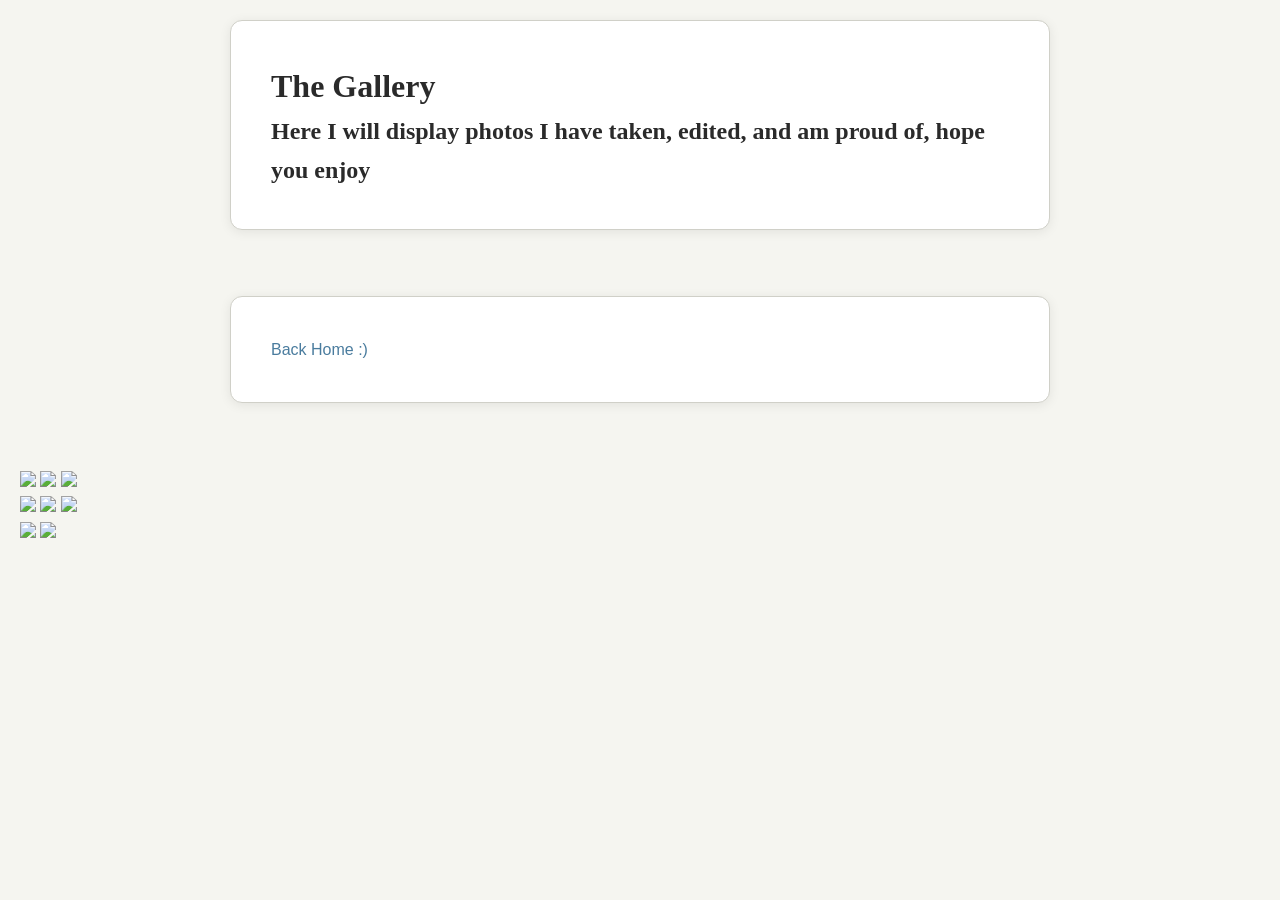
==== gallery.html @ 793f6dac "Update" ====
<!DOCTYPE html>
<html lang="en">
<head>
    <meta charset="UTF-8">
    <meta name="viewport" content="width=device-width, initial-scale=1.0">
    <title>Gallery | Wilson</title>
    <link rel="stylesheet" href="style.css">
</head>
<body>
    <div class="container">
        <h1 class="title">The Gallery</h1>
        <h2 class="subtitle">Here I will display photos I have taken, edited, and am proud of, hope you enjoy</h2>
    </div>

    <br>

    <div class="container">
        <a id="home-button" href="index.html">Back Home :)</a>
    </div>
    <br>

    <div class="gallery">
  <div class="column">
    <img src="gallery/1.jpg">
    <img src="gallery/2.jpg">
    <img src="gallery/3.jpg">
  </div>
  <div class="column">
    <img src="gallery/4.jpg">
    <img src="gallery/5.jpg">
    <img src="gallery/6.jpg">
  </div>
  <div class="column">
    <img src="gallery/7.jpg">
    <img src="gallery/8.jpg">
  </div>
</div>
</body>
</html>
---- style.css ----
/* === BASE STYLES === */
:root {
    --paper-bg: #f5f5f0;
    --card-bg: #ffffff;
    --text-dark: #2a2a2a;
    --text-gray: #5a5a5a;
    --accent: #4a7c9e;
    --accent-light: #6b9ec4;
    --border: #d0d0c8;
    --shadow: rgba(0, 0, 0, 0.08);
    --highlight: #ffd166;
}

* {
    margin: 0;
    padding: 0;
    box-sizing: border-box;
}

body {
    font-family: 'Inter', -apple-system, BlinkMacSystemFont, 'Segoe UI', sans-serif;
    background-color: var(--paper-bg);
    color: var(--text-dark);
    line-height: 1.6;
    padding: 20px;
    padding-bottom: 60px;
}

.links-hint {
  font-style: italic;
  text-decoration: line-through;
}

/* Handwritten elements use Caveat */
h1, h2, h3, .hero-title, .section-title, .question {
    font-family: 'Caveat', cursive;
    font-weight: 700;
}

/* === CONTAINER CARDS === */
.container {
    max-width: 820px;
    margin: 0 auto 40px;
    background-color: var(--card-bg);
    padding: 40px;
    border-radius: 12px;
    box-shadow: 0 2px 12px var(--shadow);
    border: 1px solid var(--border);
}

/* === NOTICE CARD === */
.notice-card {
    max-width: 820px;
    margin: 0 auto 30px;
    background: linear-gradient(135deg, #fff3cd 0%, #fff9e6 100%);
    padding: 20px 30px;
    border-radius: 12px;
    border: 2px solid #ffd166;
    box-shadow: 0 2px 8px rgba(255, 209, 102, 0.2);
}

.notice-card p {
    font-family: 'Inter', sans-serif;
    font-size: 16px;
    line-height: 1.6;
    color: var(--text-dark);
    margin: 0;
}

/* === HERO SECTION === */
.hero {
    text-align: center;
    padding: 60px 40px;
}

.hero-title {
    font-size: clamp(4rem, 10vw, 7rem);
    margin-bottom: 10px;
    line-height: 1;
    color: var(--text-dark);
}

.hero-subtitle {
    font-size: clamp(2rem, 5vw, 3.5rem);
    margin-bottom: 20px;
    color: var(--accent);
}

.hero-description {
    font-size: 18px;
    line-height: 1.8;
    max-width: 600px;
    margin: 0 auto 20px;
    color: var(--text-gray);
}

.highlight {
    background: linear-gradient(120deg, var(--highlight) 0%, var(--highlight) 100%);
    background-repeat: no-repeat;
    background-size: 100% 40%;
    background-position: 0 85%;
    font-weight: 600;
    color: var(--text-dark);
}

.tagline {
    font-size: 16px;
    color: var(--text-gray);
    margin-top: 20px;
}

/* === SECTION TITLES === */
.section-title {
    font-size: clamp(2.5rem, 6vw, 4rem);
    margin-bottom: 30px;
    text-align: center;
    color: var(--accent);
    line-height: 1.2;
}

.section-intro {
    text-align: center;
    font-size: 17px;
    color: var(--text-gray);
    margin-bottom: 30px;
    max-width: 600px;
    margin-left: auto;
    margin-right: auto;
}

/* === ABOUT SECTION === */
.about-block {
    margin-bottom: 30px;
    padding-bottom: 30px;
    border-bottom: 1px solid var(--border);
}

.about-block:last-child {
    border-bottom: none;
    margin-bottom: 0;
    padding-bottom: 0;
}

.question {
    font-size: clamp(1.8rem, 4vw, 2.5rem);
    margin-bottom: 15px;
    color: var(--accent);
}

.answer {
    font-size: 16px;
    line-height: 1.8;
    color: var(--text-gray);
}

/* === PROJECT CARDS === */
.project-card {
    background: linear-gradient(135deg, #fafafa 0%, #ffffff 100%);
    border: 1px solid var(--border);
    border-left: 4px solid var(--accent);
    border-radius: 8px;
    padding: 25px;
    margin-bottom: 20px;
    transition: all 0.3s ease;
}

.project-card:hover {
    border-left-color: var(--accent-light);
    box-shadow: 0 4px 16px var(--shadow);
    transform: translateX(4px);
}

.project-title {
    font-size: clamp(1.5rem, 3vw, 2rem);
    margin-bottom: 12px;
    color: var(--text-dark);
}

.project-description {
    font-size: 16px;
    line-height: 1.7;
    color: var(--text-gray);
}

/* === TOOLS SECTION === */
.tools-section {
    background: linear-gradient(135deg, #f8f9fa 0%, #ffffff 100%);
}

.tools-grid {
    display: grid;
    grid-template-columns: repeat(auto-fit, minmax(240px, 1fr));
    gap: 25px;
    margin-top: 30px;
}

.tool-category {
    background: var(--card-bg);
    border: 1px solid var(--border);
    border-radius: 8px;
    padding: 20px;
}

.tool-category h4 {
    font-family: 'Caveat', cursive;
    font-size: 1.6rem;
    margin-bottom: 15px;
    color: var(--accent);
}

.tool-category ul {
    list-style: none;
    padding: 0;
}

.tool-category li {
    font-size: 15px;
    color: var(--text-gray);
    padding: 8px 0;
    padding-left: 20px;
    position: relative;
}

.tool-category li::before {
    content: "▸";
    position: absolute;
    left: 0;
    color: var(--accent);
}

/* === PHILOSOPHY SECTION === */
.philosophy {
    background: linear-gradient(135deg, #e8f4f8 0%, #ffffff 100%);
    border-left: 4px solid var(--accent);
}

.philosophy-title {
    font-size: clamp(2rem, 4vw, 3rem);
    text-align: center;
    color: var(--accent);
    margin-bottom: 20px;
}

.philosophy-quote {
    font-family: 'Caveat', cursive;
    font-size: clamp(1.8rem, 4vw, 2.5rem);
    text-align: center;
    color: var(--text-dark);
    margin-bottom: 20px;
    font-style: italic;
}

.philosophy-text {
    font-size: 16px;
    line-height: 1.8;
    color: var(--text-gray);
    margin-bottom: 15px;
    text-align: center;
    max-width: 700px;
    margin-left: auto;
    margin-right: auto;
}

/* === MARQUEE TESTIMONIALS === */
.marquee {
    --gap: 20px;
    --duration: 40s;
    position: relative;
    overflow: hidden;
    padding: 20px 0;
    margin: 40px 0;
    -webkit-mask-image: linear-gradient(to right, transparent, black 10%, black 90%, transparent);
    mask-image: linear-gradient(to right, transparent, black 10%, black 90%, transparent);
}

.marquee__track {
    display: flex;
    gap: var(--gap);
    width: max-content;
    will-change: transform;
    animation: marquee var(--duration) linear infinite;
}

.marquee--reverse .marquee__track {
    animation-direction: reverse;
}

@keyframes marquee {
    from { transform: translateX(0); }
    to { transform: translateX(-50%); }
}

.review {
    font-family: 'Inter', sans-serif;
    flex: 0 0 auto;
    min-width: 320px;
    max-width: 480px;
    padding: 20px 24px;
    border-radius: 12px;
    border: 2px solid var(--border);
    background: var(--card-bg);
    box-shadow: 0 2px 8px var(--shadow);
    line-height: 1.6;
    font-size: 15px;
    color: var(--text-gray);
}

.review strong {
    color: var(--accent);
    font-weight: 600;
}

.marquee:hover .marquee__track {
    animation-play-state: paused;
}

@media (prefers-reduced-motion: reduce) {
    .marquee__track {
        animation: none;
        transform: none;
    }
}

/* === WHAT'S NEXT SECTION === */
.next-intro {
    font-size: 18px;
    line-height: 1.8;
    margin-bottom: 30px;
    color: var(--text-gray);
}

.goals {
    background: linear-gradient(135deg, #f8f9fa 0%, #ffffff 100%);
    border-left: 4px solid var(--accent);
    padding: 25px;
    border-radius: 8px;
    margin: 30px 0;
}

.goals h3 {
    font-family: 'Caveat', cursive;
    font-size: 2rem;
    color: var(--accent);
    margin-bottom: 15px;
}

.goals-list {
    list-style: none;
    padding: 0;
}

.goals-list li {
    font-size: 16px;
    color: var(--text-gray);
    padding: 12px 0;
    padding-left: 28px;
    position: relative;
    border-bottom: 1px solid rgba(0, 0, 0, 0.05);
}

.goals-list li:last-child {
    border-bottom: none;
}

.goals-list li::before {
    content: "✓";
    position: absolute;
    left: 0;
    color: var(--accent);
    font-weight: bold;
    font-size: 18px;
}

.closing {
    font-size: 17px;
    line-height: 1.8;
    color: var(--text-gray);
    margin-top: 30px;
    font-style: italic;
}

/* === LINKS === */
a {
    color: var(--accent);
    text-decoration: none;
    border-bottom: 1px solid transparent;
    transition: all 0.2s ease;
}

a:hover {
    color: var(--accent-light);
    border-bottom-color: var(--accent-light);
}

/* === FOOTER === */
footer {
    max-width: 820px;
    margin: 60px auto 0;
    padding: 30px 40px;
    background-color: var(--card-bg);
    border-radius: 12px;
    border: 1px solid var(--border);
    text-align: center;
}

.footer-content {
    display: flex;
    flex-direction: column;
    gap: 10px;
}

.footer-text {
    font-size: 15px;
    color: var(--text-gray);
}

.footer-note {
    font-size: 14px;
    color: var(--text-gray);
    font-style: italic;
    margin-top: 10px;
    padding-top: 15px;
    border-top: 1px solid var(--border);
}

/* === RESPONSIVE === */
@media (max-width: 768px) {
    body {
        padding: 15px;
    }

    .container {
        padding: 30px 25px;
        margin-bottom: 30px;
    }

    .hero {
        padding: 40px 25px;
    }

    .notice-card {
        padding: 18px 22px;
    }

    .tools-grid {
        grid-template-columns: 1fr;
        gap: 20px;
    }

    .review {
        min-width: 280px;
        max-width: 380px;
    }
}

@media (max-width: 480px) {
    .container {
        padding: 25px 20px;
    }

    .hero-description {
        font-size: 16px;
    }

    .project-card {
        padding: 20px;
    }
}

/* === PRINT STYLES === */
@media print {
    body {
        background: white;
        padding: 0;
    }

    .container {
        box-shadow: none;
        border: 1px solid #ccc;
        page-break-inside: avoid;
    }

    .marquee {
        display: none;
    }

    .notice-card {
        display: none;
    }

    a {
        color: var(--text-dark);
        border-bottom: 1px solid var(--text-dark);
    }
}
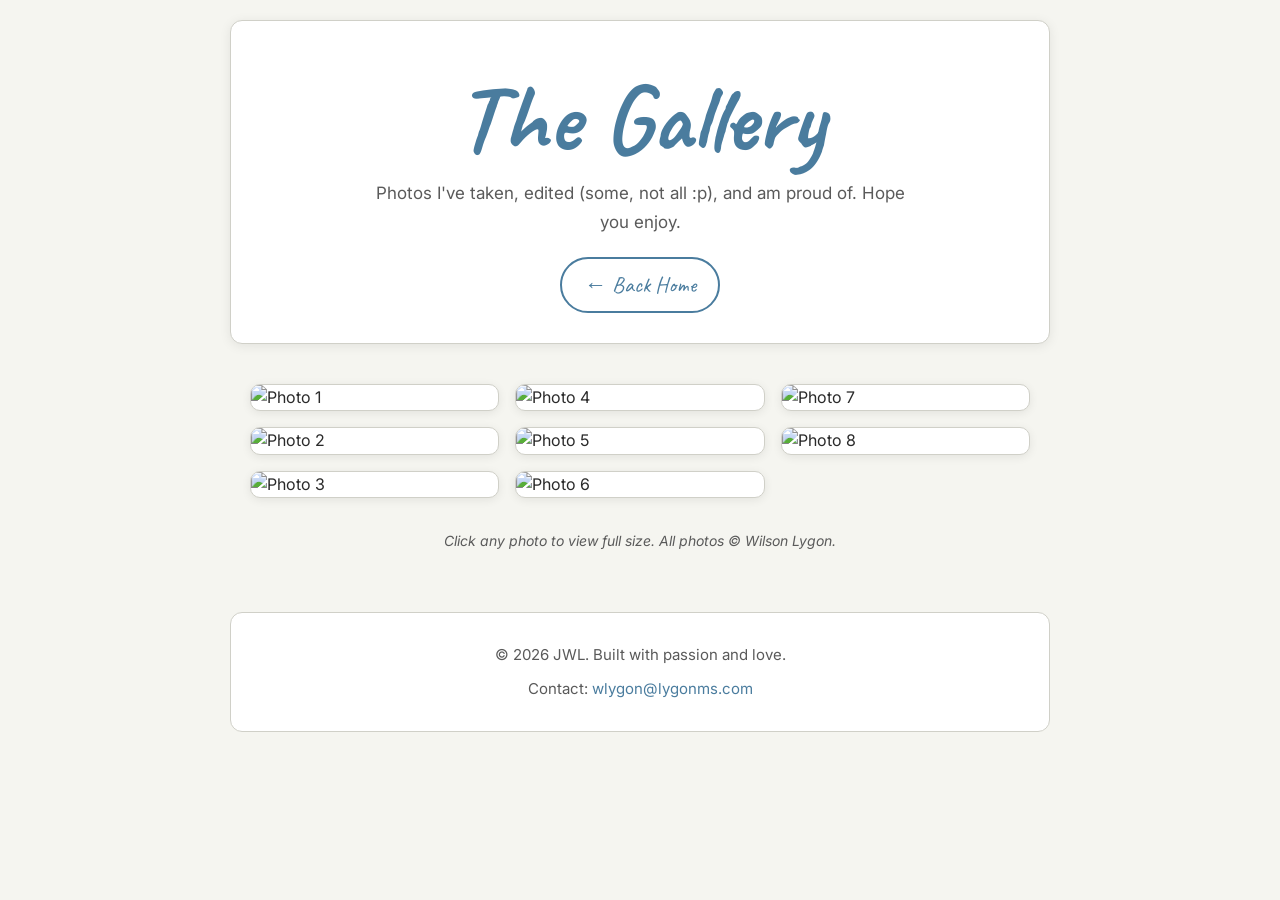
==== commit 0a1b2d71: "Forgot to commit for like 3 months lol" ====
--- a/gallery.html
+++ b/gallery.html
@@ -3,37 +3,101 @@
 <head>
     <meta charset="UTF-8">
     <meta name="viewport" content="width=device-width, initial-scale=1.0">
-    <title>Gallery | Wilson</title>
+    <title>Gallery | JWL</title>
     <link rel="stylesheet" href="style.css">
+    <link rel="preconnect" href="https://fonts.googleapis.com">
+    <link rel="preconnect" href="https://fonts.gstatic.com" crossorigin>
+    <link href="https://fonts.googleapis.com/css2?family=Caveat:wght@400..700&family=Inter:wght@300;400;600&display=swap" rel="stylesheet">
 </head>
 <body>
-    <div class="container">
-        <h1 class="title">The Gallery</h1>
-        <h2 class="subtitle">Here I will display photos I have taken, edited, and am proud of, hope you enjoy</h2>
+
+    <!-- Hero -->
+    <div class="container gallery-hero">
+        <h1>The Gallery</h1>
+        <p>Photos I've taken, edited (some, not all :p), and am proud of. Hope you enjoy.</p>
+        <a class="back-link" href="index.html">← Back Home</a>
     </div>
 
-    <br>
+    <!-- Masonry Gallery -->
+    <div class="gallery-grid" id="galleryGrid">
+        <div class="gallery-item" onclick="openLightbox(0)">
+            <img src="gallery/1.jpg" alt="Photo 1" loading="lazy">
+        </div>
+        <div class="gallery-item" onclick="openLightbox(1)">
+            <img src="gallery/2.jpg" alt="Photo 2" loading="lazy">
+        </div>
+        <div class="gallery-item" onclick="openLightbox(2)">
+            <img src="gallery/3.jpg" alt="Photo 3" loading="lazy">
+        </div>
+        <div class="gallery-item" onclick="openLightbox(3)">
+            <img src="gallery/4.jpg" alt="Photo 4" loading="lazy">
+        </div>
+        <div class="gallery-item" onclick="openLightbox(4)">
+            <img src="gallery/5.jpg" alt="Photo 5" loading="lazy">
+        </div>
+        <div class="gallery-item" onclick="openLightbox(5)">
+            <img src="gallery/6.jpg" alt="Photo 6" loading="lazy">
+        </div>
+        <div class="gallery-item" onclick="openLightbox(6)">
+            <img src="gallery/7.jpg" alt="Photo 7" loading="lazy">
+        </div>
+        <div class="gallery-item" onclick="openLightbox(7)">
+            <img src="gallery/8.jpg" alt="Photo 8" loading="lazy">
+        </div>
+    </div>
 
-    <div class="container">
-        <a id="home-button" href="index.html">Back Home :)</a>
+    <p class="gallery-note">Click any photo to view full size. All photos © Wilson Lygon.</p>
+
+    <!-- Lightbox -->
+    <div class="lightbox" id="lightbox" onclick="closeLightboxOnBg(event)">
+        <span class="lightbox-close" onclick="closeLightbox()">✕</span>
+        <span class="lightbox-nav lightbox-prev" onclick="changePhoto(-1)">‹</span>
+        <img id="lightboxImg" src="" alt="">
+        <span class="lightbox-nav lightbox-next" onclick="changePhoto(1)">›</span>
     </div>
-    <br>
 
-    <div class="gallery">
-  <div class="column">
-    <img src="gallery/1.jpg">
-    <img src="gallery/2.jpg">
-    <img src="gallery/3.jpg">
-  </div>
-  <div class="column">
-    <img src="gallery/4.jpg">
-    <img src="gallery/5.jpg">
-    <img src="gallery/6.jpg">
-  </div>
-  <div class="column">
-    <img src="gallery/7.jpg">
-    <img src="gallery/8.jpg">
-  </div>
-</div>
+    <!-- Footer -->
+    <footer>
+        <div class="footer-content">
+            <p class="footer-text">© 2026 JWL. Built with passion and love.</p>
+            <p class="footer-text">Contact: <a href="mailto:wlygon@lygonms.com">wlygon@lygonms.com</a></p>
+        </div>
+    </footer>
+
+    <script>
+        const images = [
+            'gallery/1.jpg', 'gallery/2.jpg', 'gallery/3.jpg',
+            'gallery/4.jpg', 'gallery/5.jpg', 'gallery/6.jpg',
+            'gallery/7.jpg', 'gallery/8.jpg'
+        ];
+        let current = 0;
+
+        function openLightbox(index) {
+            current = index;
+            document.getElementById('lightboxImg').src = images[current];
+            document.getElementById('lightbox').classList.add('active');
+            document.body.style.overflow = 'hidden';
+        }
+
+        function closeLightbox() {
+            document.getElementById('lightbox').classList.remove('active');
+            document.body.style.overflow = '';
+        }
+
+        function closeLightboxOnBg(e) {
+            if (e.target === document.getElementById('lightbox')) closeLightbox();
+        }
+
+        function changePhoto(dir) {
+            current = (current + dir + images.length) % images.length;
+            document.getElementById('lightboxImg').src = images[current];
+        }
+
+        document.addEventListener('keydown', (e) => {
+            if (e.key === 'Escape') closeLightbox();
+            if (e.key === 'ArrowRight') changePhoto(1);
+            if (e.key === 'ArrowLeft') changePhoto(-1);
+        });
+    </script>
 </body>
 </html>
--- a/style.css
+++ b/style.css
@@ -181,6 +181,260 @@
     line-height: 1.7;
     color: var(--text-gray);
 }
+
+  /* === TIMELINE CONTAINER === */
+  .timeline-section {
+    position: relative;
+    padding: 40px;
+  }
+ 
+  /* Vertical spine */
+  .timeline-spine {
+    position: absolute;
+    left: 50%;
+    top: 80px;
+    bottom: 40px;
+    width: 2px;
+    background: linear-gradient(to bottom, var(--accent), var(--accent-light), transparent);
+    transform: translateX(-50%);
+    opacity: 0.35;
+  }
+ 
+  /* === INDIVIDUAL ENTRY === */
+  .timeline-entries {
+    position: relative;
+    display: flex;
+    flex-direction: column;
+    gap: 0;
+  }
+ 
+  .tl-entry {
+    display: grid;
+    grid-template-columns: 1fr 48px 1fr;
+    align-items: start;
+    margin-bottom: 48px;
+    cursor: pointer;
+  }
+ 
+  /* Left entries: content left, dot center, empty right */
+  .tl-entry.left .tl-content { grid-column: 1; grid-row: 1; }
+  .tl-entry.left .tl-dot    { grid-column: 2; grid-row: 1; }
+  .tl-entry.left .tl-empty  { grid-column: 3; grid-row: 1; }
+ 
+  /* Right entries: empty left, dot center, content right */
+  .tl-entry.right .tl-empty   { grid-column: 1; grid-row: 1; }
+  .tl-entry.right .tl-dot     { grid-column: 2; grid-row: 1; }
+  .tl-entry.right .tl-content { grid-column: 3; grid-row: 1; }
+ 
+  /* === DOT === */
+  .tl-dot {
+    display: flex;
+    align-items: flex-start;
+    justify-content: center;
+    padding-top: 14px;
+    position: relative;
+    z-index: 2;
+  }
+ 
+  .tl-dot-inner {
+    width: 16px;
+    height: 16px;
+    border-radius: 50%;
+    background: var(--card-bg);
+    border: 3px solid var(--accent);
+    transition: all 0.3s ease;
+    box-shadow: 0 0 0 0 rgba(74, 124, 158, 0.3);
+  }
+ 
+  .tl-entry:hover .tl-dot-inner,
+  .tl-entry.active .tl-dot-inner {
+    background: var(--accent);
+    box-shadow: 0 0 0 6px rgba(74, 124, 158, 0.2);
+    transform: scale(1.2);
+  }
+ 
+  /* === CONTENT CARD === */
+  .tl-content {
+    padding: 4px 16px;
+  }
+ 
+  .tl-card {
+    background: linear-gradient(135deg, #fafafa 0%, #fff 100%);
+    border: 1px solid var(--border);
+    border-radius: 10px;
+    padding: 20px 22px;
+    transition: all 0.3s ease;
+    position: relative;
+  }
+ 
+  .tl-entry.left .tl-card {
+    border-right: 4px solid var(--accent);
+  }
+ 
+  .tl-entry.right .tl-card {
+    border-left: 4px solid var(--accent);
+  }
+ 
+  .tl-entry:hover .tl-card,
+  .tl-entry.active .tl-card {
+    box-shadow: 0 6px 24px rgba(0,0,0,0.10);
+    transform: translateY(-2px);
+  }
+ 
+  /* Year badge */
+  .tl-year {
+    font-family: 'JetBrains Mono', 'Courier New', monospace;
+    font-size: 11px;
+    font-weight: 600;
+    letter-spacing: 0.12em;
+    text-transform: uppercase;
+    color: var(--accent);
+    background: rgba(74, 124, 158, 0.08);
+    border: 1px solid rgba(74, 124, 158, 0.2);
+    border-radius: 999px;
+    padding: 2px 10px;
+    display: inline-block;
+    margin-bottom: 10px;
+  }
+ 
+  .tl-title {
+    font-family: 'Caveat', cursive;
+    font-size: 1.7rem;
+    font-weight: 700;
+    color: var(--text-dark);
+    margin-bottom: 6px;
+    line-height: 1.2;
+  }
+ 
+  .tl-desc {
+    font-size: 14px;
+    line-height: 1.65;
+    color: var(--text-gray);
+    margin-bottom: 14px;
+  }
+ 
+  /* Tech tags */
+  .tl-tags {
+    display: flex;
+    flex-wrap: wrap;
+    gap: 6px;
+    margin-bottom: 14px;
+  }
+ 
+  .tl-tag {
+    font-size: 11px;
+    font-family: 'JetBrains Mono', monospace;
+    padding: 3px 9px;
+    border-radius: 4px;
+    background: rgba(74, 124, 158, 0.08);
+    border: 1px solid rgba(74, 124, 158, 0.18);
+    color: var(--accent);
+    letter-spacing: 0.03em;
+  }
+ 
+  /* Visit link */
+  .tl-link {
+    display: inline-flex;
+    align-items: center;
+    gap: 5px;
+    font-size: 13px;
+    font-weight: 600;
+    color: var(--accent);
+    text-decoration: none;
+    border-bottom: none !important;
+    transition: gap 0.2s ease, color 0.2s ease;
+  }
+ 
+  .tl-link:hover {
+    color: var(--accent-light);
+    gap: 8px;
+  }
+ 
+  .tl-link::after {
+    content: '→';
+    font-size: 14px;
+  }
+ 
+  /* === EXPANDED PANEL === */
+  .tl-expand {
+    max-height: 0;
+    overflow: hidden;
+    transition: max-height 0.4s cubic-bezier(0.4, 0, 0.2, 1), opacity 0.3s ease;
+    opacity: 0;
+  }
+ 
+  .tl-entry.active .tl-expand {
+    max-height: 400px;
+    opacity: 1;
+  }
+ 
+  .tl-expand-inner {
+    padding-top: 14px;
+    border-top: 1px solid var(--border);
+    margin-top: 14px;
+  }
+ 
+  .tl-expand-inner p {
+    font-size: 13px;
+    color: var(--text-gray);
+    line-height: 1.7;
+  }
+ 
+  /* === COLOR ACCENT PER PROJECT === */
+  .tl-entry[data-project="lava"] .tl-dot-inner { border-color: #e07b39; }
+  .tl-entry[data-project="lava"]:hover .tl-dot-inner,
+  .tl-entry[data-project="lava"].active .tl-dot-inner { background: #e07b39; box-shadow: 0 0 0 6px rgba(224,123,57,0.2); }
+  .tl-entry[data-project="lava"] .tl-card { border-color: var(--border); }
+  .tl-entry[data-project="lava"].left .tl-card { border-right-color: #e07b39; }
+  .tl-entry[data-project="lava"] .tl-year { color: #e07b39; background: rgba(224,123,57,0.08); border-color: rgba(224,123,57,0.2); }
+  .tl-entry[data-project="lava"] .tl-tag { color: #e07b39; background: rgba(224,123,57,0.07); border-color: rgba(224,123,57,0.18); }
+  .tl-entry[data-project="lava"] .tl-link { color: #e07b39; }
+ 
+  .tl-entry[data-project="weather"] .tl-dot-inner { border-color: #00b4e6; }
+  .tl-entry[data-project="weather"]:hover .tl-dot-inner,
+  .tl-entry[data-project="weather"].active .tl-dot-inner { background: #00b4e6; box-shadow: 0 0 0 6px rgba(0,180,230,0.2); }
+  .tl-entry[data-project="weather"].right .tl-card { border-left-color: #00b4e6; }
+  .tl-entry[data-project="weather"] .tl-year { color: #00b4e6; background: rgba(0,180,230,0.08); border-color: rgba(0,180,230,0.2); }
+  .tl-entry[data-project="weather"] .tl-tag { color: #00b4e6; background: rgba(0,180,230,0.07); border-color: rgba(0,180,230,0.18); }
+  .tl-entry[data-project="weather"] .tl-link { color: #00b4e6; }
+ 
+  .tl-entry[data-project="mc"] .tl-dot-inner { border-color: #7c6ad6; }
+  .tl-entry[data-project="mc"]:hover .tl-dot-inner,
+  .tl-entry[data-project="mc"].active .tl-dot-inner { background: #7c6ad6; box-shadow: 0 0 0 6px rgba(124,106,214,0.2); }
+  .tl-entry[data-project="mc"].left .tl-card { border-right-color: #7c6ad6; }
+  .tl-entry[data-project="mc"] .tl-year { color: #7c6ad6; background: rgba(124,106,214,0.08); border-color: rgba(124,106,214,0.2); }
+  .tl-entry[data-project="mc"] .tl-tag { color: #7c6ad6; background: rgba(124,106,214,0.07); border-color: rgba(124,106,214,0.18); }
+  .tl-entry[data-project="mc"] .tl-link { color: #7c6ad6; }
+ 
+  .tl-entry[data-project="wdw"] .tl-dot-inner { border-color: #2ecc71; }
+  .tl-entry[data-project="wdw"]:hover .tl-dot-inner,
+  .tl-entry[data-project="wdw"].active .tl-dot-inner { background: #2ecc71; box-shadow: 0 0 0 6px rgba(46,204,113,0.2); }
+  .tl-entry[data-project="wdw"].right .tl-card { border-left-color: #2ecc71; }
+  .tl-entry[data-project="wdw"] .tl-year { color: #2ecc71; background: rgba(46,204,113,0.08); border-color: rgba(46,204,113,0.2); }
+  .tl-entry[data-project="wdw"] .tl-tag { color: #2ecc71; background: rgba(46,204,113,0.07); border-color: rgba(46,204,113,0.18); }
+  .tl-entry[data-project="wdw"] .tl-link { color: #2ecc71; }
+ 
+  /* === RESPONSIVE: stack on mobile === */
+  @media (max-width: 640px) {
+    .timeline-spine { left: 20px; }
+ 
+    .tl-entry {
+      grid-template-columns: 40px 1fr;
+    }
+ 
+    .tl-entry.left .tl-content,
+    .tl-entry.right .tl-content  { grid-column: 2; grid-row: 1; }
+    .tl-entry.left .tl-dot,
+    .tl-entry.right .tl-dot      { grid-column: 1; grid-row: 1; }
+    .tl-entry.left .tl-empty,
+    .tl-entry.right .tl-empty    { display: none; }
+ 
+    .tl-entry.left .tl-card  { border-right: 1px solid var(--border); border-left: 4px solid; }
+    .tl-entry.right .tl-card { border-left: 4px solid; }
+ 
+    .tl-dot { padding-top: 16px; justify-content: flex-end; padding-right: 8px; }
+  }
+
 
 /* === TOOLS SECTION === */
 .tools-section {
@@ -492,4 +746,164 @@
         color: var(--text-dark);
         border-bottom: 1px solid var(--text-dark);
     }
-}+}
+
+/* === GALLERY PAGE SPECIFIC === */
+        .gallery-hero {
+            text-align: center;
+            padding: 50px 40px 30px;
+        }
+
+        .gallery-hero h1 {
+            font-size: clamp(3rem, 8vw, 6rem);
+            color: var(--accent);
+            line-height: 1;
+            margin-bottom: 12px;
+        }
+
+        .gallery-hero p {
+            font-size: 17px;
+            color: var(--text-gray);
+            max-width: 540px;
+            margin: 0 auto 20px;
+            line-height: 1.7;
+        }
+
+        .back-link {
+            display: inline-block;
+            font-family: 'Caveat', cursive;
+            font-size: 1.4rem;
+            color: var(--accent);
+            border: 2px solid var(--accent);
+            padding: 8px 22px;
+            border-radius: 999px;
+            transition: all 0.25s ease;
+            border-bottom: 2px solid var(--accent) !important;
+            text-decoration: none;
+        }
+
+        .back-link:hover {
+            background: var(--accent);
+            color: white;
+            border-color: var(--accent);
+        }
+
+        /* === MASONRY GALLERY === */
+        .gallery-grid {
+            max-width: 820px;
+            margin: 0 auto 60px;
+            padding: 0 20px;
+            columns: 3;
+            column-gap: 16px;
+        }
+
+        .gallery-item {
+            break-inside: avoid;
+            margin-bottom: 16px;
+            border-radius: 10px;
+            overflow: hidden;
+            border: 1px solid var(--border);
+            box-shadow: 0 2px 10px var(--shadow);
+            cursor: pointer;
+            transition: transform 0.3s ease, box-shadow 0.3s ease;
+            background: var(--card-bg);
+        }
+
+        .gallery-item:hover {
+            transform: translateY(-4px) scale(1.01);
+            box-shadow: 0 8px 24px rgba(0,0,0,0.13);
+        }
+
+        .gallery-item img {
+            width: 100%;
+            display: block;
+            object-fit: cover;
+            transition: opacity 0.3s ease;
+        }
+
+        .gallery-item img:hover {
+            opacity: 0.92;
+        }
+
+        /* === LIGHTBOX === */
+        .lightbox {
+            display: none;
+            position: fixed;
+            inset: 0;
+            background: rgba(10, 10, 10, 0.92);
+            z-index: 1000;
+            align-items: center;
+            justify-content: center;
+            padding: 20px;
+            backdrop-filter: blur(6px);
+        }
+
+        .lightbox.active {
+            display: flex;
+        }
+
+        .lightbox img {
+            max-width: 90vw;
+            max-height: 88vh;
+            object-fit: contain;
+            border-radius: 10px;
+            box-shadow: 0 20px 60px rgba(0,0,0,0.6);
+        }
+
+        .lightbox-close {
+            position: fixed;
+            top: 20px;
+            right: 28px;
+            font-size: 2.4rem;
+            color: white;
+            cursor: pointer;
+            font-family: 'Caveat', cursive;
+            opacity: 0.8;
+            transition: opacity 0.2s;
+            line-height: 1;
+        }
+
+        .lightbox-close:hover {
+            opacity: 1;
+        }
+
+        .lightbox-nav {
+            position: fixed;
+            top: 50%;
+            transform: translateY(-50%);
+            font-size: 2.5rem;
+            color: white;
+            cursor: pointer;
+            opacity: 0.6;
+            transition: opacity 0.2s;
+            padding: 10px;
+            user-select: none;
+            font-family: 'Caveat', cursive;
+        }
+
+        .lightbox-nav:hover { opacity: 1; }
+        .lightbox-prev { left: 16px; }
+        .lightbox-next { right: 16px; }
+
+        /* === CAPTION AREA === */
+        .gallery-note {
+            text-align: center;
+            font-size: 14px;
+            color: var(--text-gray);
+            margin-top: -30px;
+            margin-bottom: 40px;
+            font-style: italic;
+        }
+
+        /* === RESPONSIVE === */
+        @media (max-width: 640px) {
+            .gallery-grid {
+                columns: 2;
+            }
+        }
+
+        @media (max-width: 400px) {
+            .gallery-grid {
+                columns: 1;
+            }
+        }
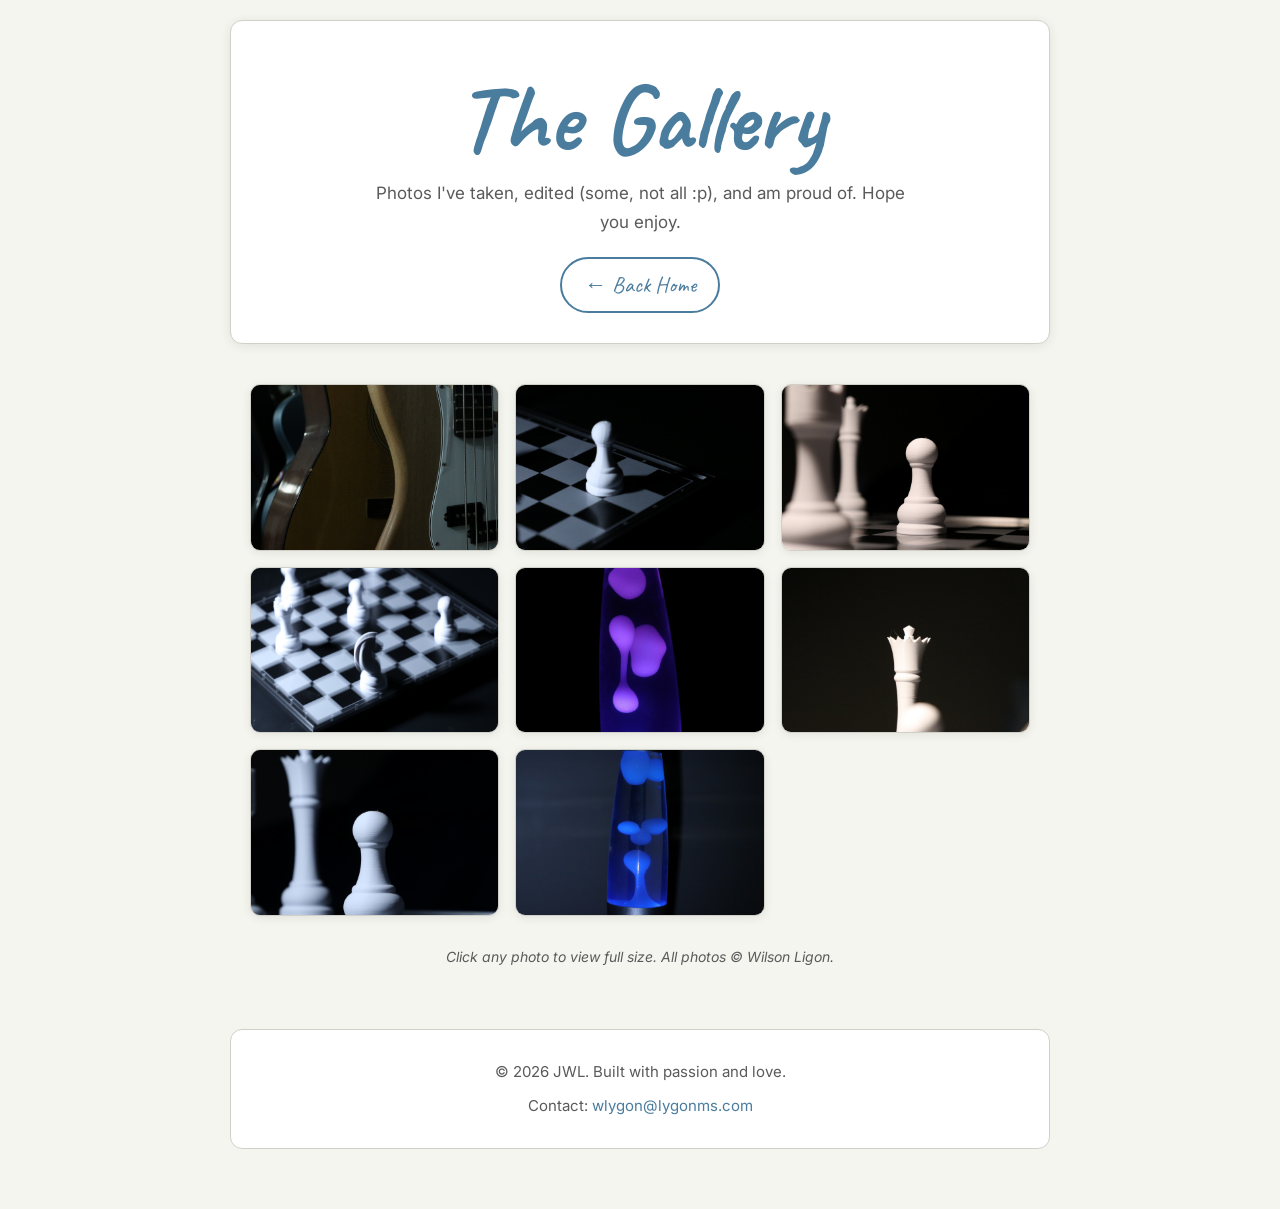
==== commit 34de4481: "Favico added and fixed errors with gallery images not loading" ====
--- a/gallery.html
+++ b/gallery.html
@@ -21,32 +21,32 @@
     <!-- Masonry Gallery -->
     <div class="gallery-grid" id="galleryGrid">
         <div class="gallery-item" onclick="openLightbox(0)">
-            <img src="gallery/1.jpg" alt="Photo 1" loading="lazy">
+            <img src="/gallery/1.JPG" alt="Photo 1" loading="lazy">
         </div>
         <div class="gallery-item" onclick="openLightbox(1)">
-            <img src="gallery/2.jpg" alt="Photo 2" loading="lazy">
+            <img src="/gallery/2.JPG" alt="Photo 2" loading="lazy">
         </div>
         <div class="gallery-item" onclick="openLightbox(2)">
-            <img src="gallery/3.jpg" alt="Photo 3" loading="lazy">
+            <img src="/gallery/3.JPG" alt="Photo 3" loading="lazy">
         </div>
         <div class="gallery-item" onclick="openLightbox(3)">
-            <img src="gallery/4.jpg" alt="Photo 4" loading="lazy">
+            <img src="/gallery/4.JPG" alt="Photo 4" loading="lazy">
         </div>
         <div class="gallery-item" onclick="openLightbox(4)">
-            <img src="gallery/5.jpg" alt="Photo 5" loading="lazy">
+            <img src="/gallery/5.JPG" alt="Photo 5" loading="lazy">
         </div>
         <div class="gallery-item" onclick="openLightbox(5)">
-            <img src="gallery/6.jpg" alt="Photo 6" loading="lazy">
+            <img src="/gallery/6.JPG" alt="Photo 6" loading="lazy">
         </div>
         <div class="gallery-item" onclick="openLightbox(6)">
-            <img src="gallery/7.jpg" alt="Photo 7" loading="lazy">
+            <img src="/gallery/7.JPG" alt="Photo 7" loading="lazy">
         </div>
         <div class="gallery-item" onclick="openLightbox(7)">
-            <img src="gallery/8.jpg" alt="Photo 8" loading="lazy">
+            <img src="/gallery/8.JPG" alt="Photo 8" loading="lazy">
         </div>
     </div>
 
-    <p class="gallery-note">Click any photo to view full size. All photos © Wilson Lygon.</p>
+    <p class="gallery-note">Click any photo to view full size. All photos © Wilson Ligon.</p>
 
     <!-- Lightbox -->
     <div class="lightbox" id="lightbox" onclick="closeLightboxOnBg(event)">
@@ -66,9 +66,9 @@
 
     <script>
         const images = [
-            'gallery/1.jpg', 'gallery/2.jpg', 'gallery/3.jpg',
-            'gallery/4.jpg', 'gallery/5.jpg', 'gallery/6.jpg',
-            'gallery/7.jpg', 'gallery/8.jpg'
+            'gallery/1.JPG', 'gallery/2.JPG', 'gallery/3.JPG',
+            'gallery/4.JPG', 'gallery/5.JPG', 'gallery/6.JPG',
+            'gallery/7.JPG', 'gallery/8.JPG'
         ];
         let current = 0;
 
